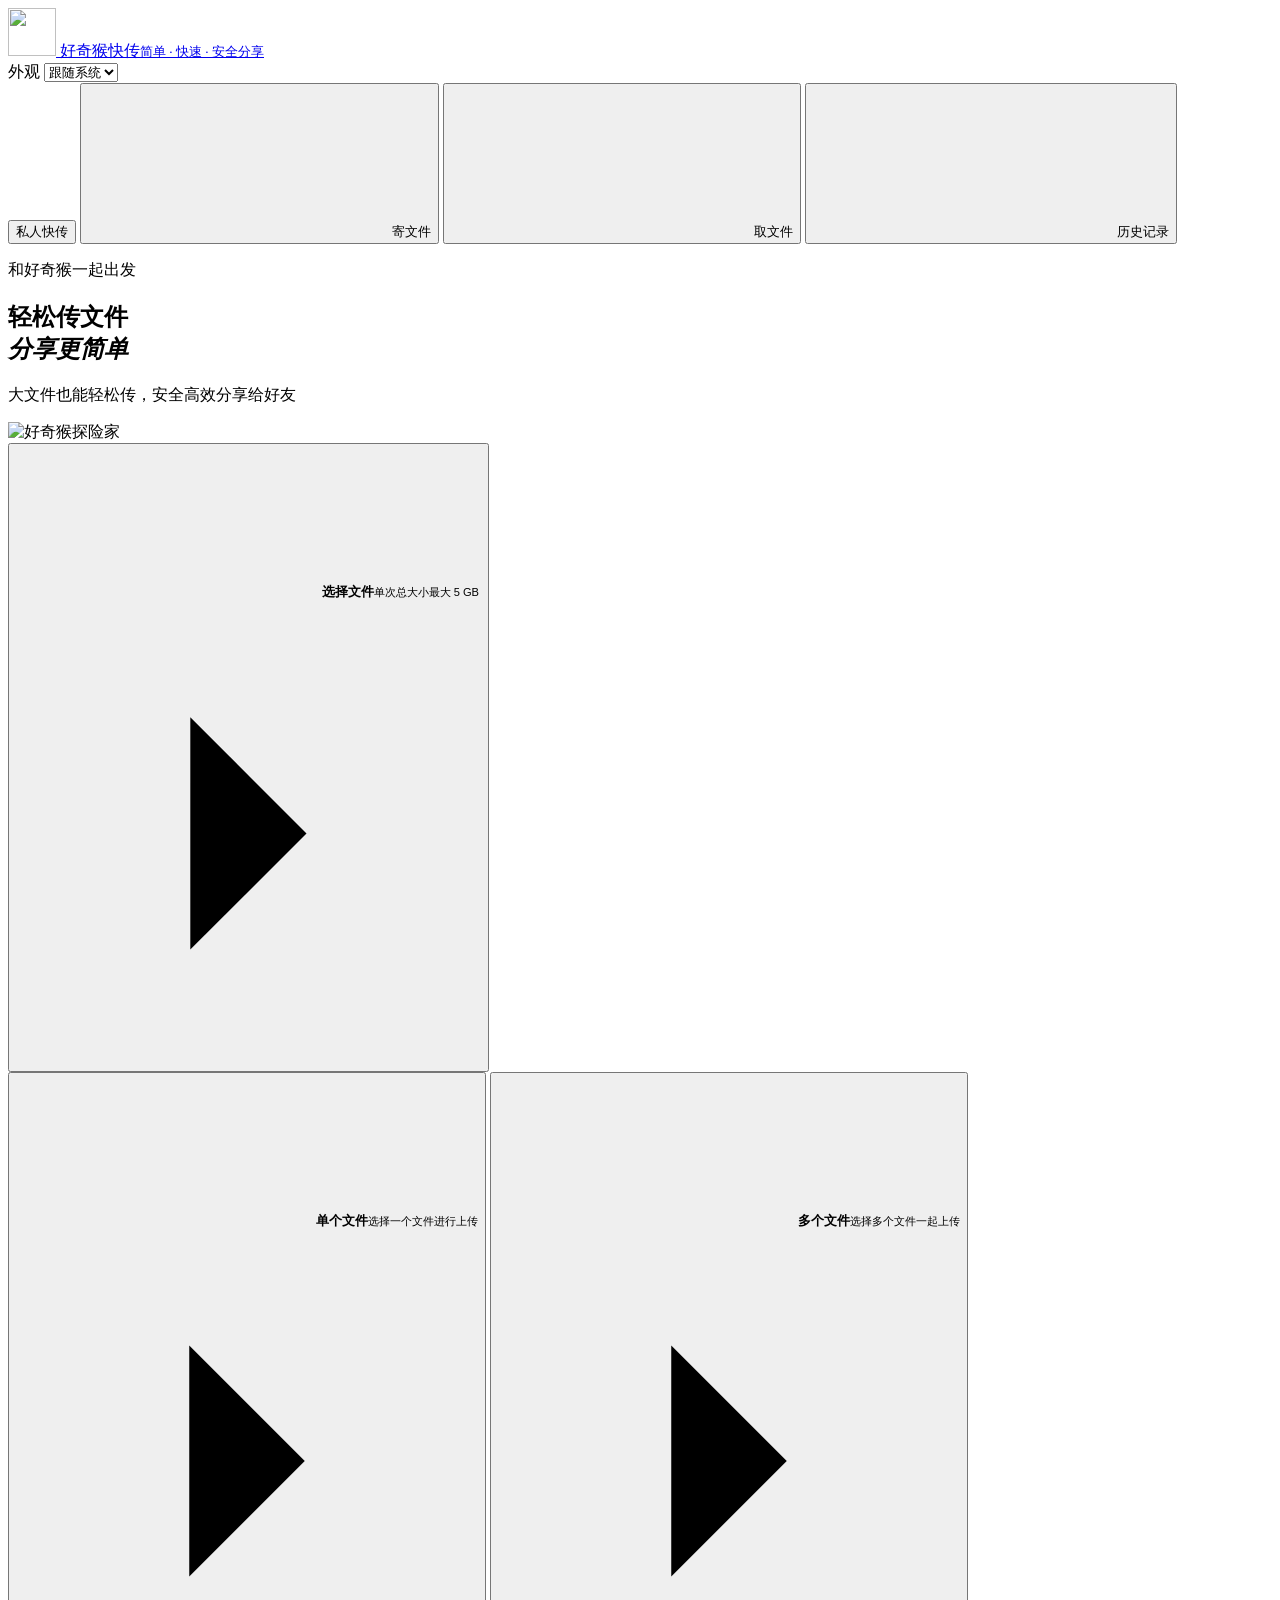
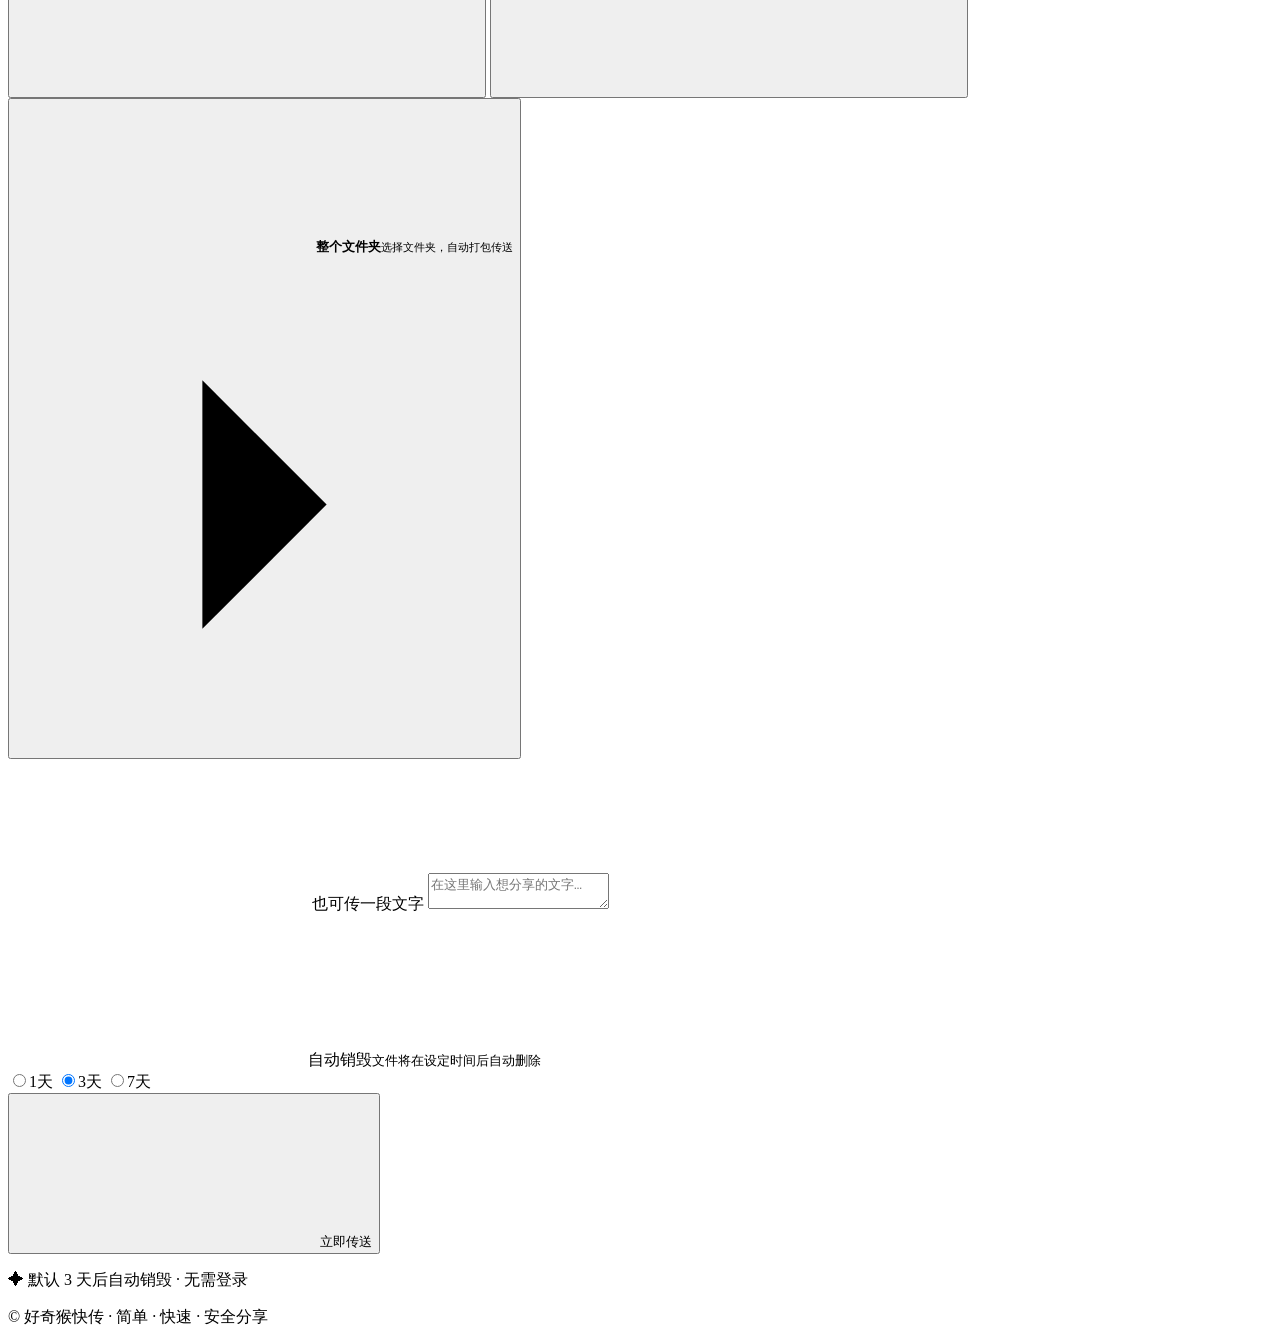
==== templates/index.html @ 9c9eccbc "ui: inline always-visible pairing code and one-click copy, bust stale cache" ====
<!doctype html>
<html lang="zh-CN">
<head>
  <meta charset="utf-8">
  <meta name="viewport" content="width=device-width,initial-scale=1,viewport-fit=cover">
  <meta name="theme-color" content="#07150f">
  <meta name="description" content="好奇猴快传，让文件传递像呼吸一样简单。上传文件，生成取件码与二维码，手机扫码直接领取。">
  <title>好奇猴快传 · 传文件，就这么简单</title>
  <script src="static/theme.js"></script>
  <link rel="icon" type="image/webp" href="static/hamoki-avatar.webp">
  <link rel="stylesheet" href="static/style.css">
  <link rel="stylesheet" href="static/brand.css">
  <link rel="stylesheet" href="static/summer.css">
  <link rel="stylesheet" href="static/motion.css">
  <link rel="stylesheet" href="static/icons.css">
  <script src="static/countdown.js" defer></script>
  <script src="static/app.js" defer></script>
  <script src="static/private.js?v=20261012-inline-code-1" defer></script>
  <link rel="stylesheet" href="static/private.css?v=20261012-inline-code-1">
</head>
<body>
<div class="page-glow" aria-hidden="true"></div>
<div class="shell">
  <header class="topbar">
    <a class="brand" href="./" aria-label="好奇猴快传首页">
      <span class="brand-icon"><img src="static/hamoki-avatar.webp" alt="" width="48" height="48"></span>
      <span class="brand-text"><span class="brand-name">好奇猴<span>快传</span></span><small class="brand-tagline">简单 · 快速 · 安全分享</small></span>
    </a>
    <div class="header-actions">
      <label class="theme-switch" for="theme-mode">
        <span class="theme-caption">外观</span>
        <select id="theme-mode" aria-label="切换网页外观">
          <option value="auto">跟随系统</option>
          <option value="light">亮色</option>
          <option value="dark">暗色</option>
        </select>
      </label>
    </div>
  </header>

  <main>
    <div class="workspace">
      <div class="card">
        <div class="tabs" data-index="0" role="tablist" aria-label="文件传递">
          <button id="tab-private" class="active" type="button">私人快传</button>
          <button id="tab-send" type="button" role="tab" aria-controls="pane-send" aria-selected="true"><svg class="ui-icon nav-icon" aria-hidden="true" focusable="false"><use href="static/icons.svg#upload"></use></svg>
            寄文件
          </button>
          <button id="tab-get" type="button" role="tab" aria-controls="pane-get" aria-selected="false"><svg class="ui-icon nav-icon" aria-hidden="true" focusable="false"><use href="static/icons.svg#download"></use></svg>
            取文件
          </button>
          <button id="tab-history" type="button" role="tab" aria-controls="pane-history" aria-selected="false"><svg class="ui-icon nav-icon" aria-hidden="true" focusable="false"><use href="static/icons.svg#history"></use></svg>
            历史记录
          </button>
        </div>

        <section id="private-workspace" class="private-workspace">
<div id="private-onboard" class="private-panel" hidden>
  <h2>开启私人快传</h2><p class="private-muted">只需配对一次，电脑与手机就能长期互传。</p>
  <div class="private-onboard-actions"><button id="private-create" class="primary" type="button">创建我的配对空间</button></div>
  <div class="private-join"><label for="private-invite-input">已有配对码？</label><input id="private-invite-input" placeholder="HK-XXXXXX-XXXXXX-XXXXXX-XXXXXX" autocomplete="off"><button id="private-join" class="secondary" type="button">加入已有空间</button></div>
</div>
<div id="private-paired" hidden>
  <div class="private-status"><span class="private-connected">● 已配对 · 双向互传</span><button id="private-settings-toggle" type="button" class="private-text-button">设备管理</button></div>
  <section class="private-panel"><div class="private-section-heading"><h2>最新内容</h2><small id="private-source">自动接收</small></div>
    <div id="private-inbox" class="private-inbox">还没有内容，在另一台设备发送后会自动显示。</div>
    <div id="private-file-row" class="private-file-row" hidden><span id="private-filename"></span><a id="private-download" class="secondary" href="api/private/file">下载文件</a></div>
    <button id="private-copy" class="primary full" type="button" hidden>复制内容</button>
  </section>
  <section class="private-panel"><div class="private-section-heading"><h2>发送新内容</h2><small>发送后覆盖上一条</small></div>
    <textarea id="private-text" rows="3" placeholder="在这里粘贴文字，也可以选择图片或文件…"></textarea>
    <div class="private-send-tools"><label for="private-files" class="secondary private-file-label"><svg class="ui-icon" aria-hidden="true"><use href="static/icons.svg#file"></use></svg> 选择文件</label><input type="file" id="private-files" multiple hidden><button id="private-send" class="primary" type="button">发送</button></div>
    <div id="private-file-selection" class="private-file-selection" hidden><div class="private-file-selection-head"><strong>已选择文件</strong><button id="private-files-clear" class="private-text-button" type="button">全部移除</button></div><div id="private-selected-list"></div></div><p id="private-file-info" class="private-muted"></p><p id="private-progress" class="private-muted" hidden>正在上传，请勿关闭页面…</p>
  </section>
  <div id="private-settings" class="private-panel" hidden><div class="private-section-heading"><h2>绑定设备</h2><button class="private-text-button" id="private-settings-close" type="button">收起</button></div>
    <p class="private-muted">绑定长期有效；如果浏览器数据被清除，可以使用下方当前配对码重新加入。</p>
    <div class="private-invite-panel"><strong>添加其他设备</strong><p class="private-muted">新设备打开快传网站后，输入下面的配对码即可加入。请勿发给陌生人。</p><div class="private-invite-box"><code id="private-invite-display" aria-live="polite">正在读取配对码…</code><button id="private-invite-copy" type="button" class="secondary" hidden>复制</button></div><p id="private-invite-notice" class="private-muted"></p></div><div id="private-device-list"></div><button id="private-leave" class="secondary" type="button">解除本机绑定</button>
  </div>
</div>
<p id="private-message" role="status" aria-live="polite" class="private-message"></p>
</section>
        <section id="pane-send" class="pane" role="tabpanel" aria-labelledby="tab-send">
          <div class="summer-intro"><div><span class="intro-kicker">和好奇猴一起出发</span><h1>轻松传文件<br><em>分享更简单</em></h1><p>大文件也能轻松传，安全高效分享给好友</p></div><img src="static/hamoki-avatar.webp" alt="好奇猴探险家" width="128" height="128"></div>
          <div id="drop" class="file-select">
            <button id="pick" class="file-pick" type="button" aria-expanded="false" aria-controls="picker-menu">
              <span class="file-symbol" aria-hidden="true"><svg class="ui-icon" aria-hidden="true" focusable="false"><use href="static/icons.svg#upload"></use></svg></span>
              <span class="pick-copy"><strong>选择文件</strong><small>单次总大小最大 5 GB</small></span>
              <svg class="pick-chevron" viewBox="0 0 24 24" aria-hidden="true"><path d="m9 6 6 6-6 6"/></svg>
            </button>
            <div class="picker-menu" id="picker-menu" data-state="closed" aria-hidden="true" inert>
              <button type="button" id="pick-single"><span class="menu-icon single" aria-hidden="true"><svg class="ui-icon" aria-hidden="true" focusable="false"><use href="static/icons.svg#file"></use></svg></span><span class="menu-copy"><strong>单个文件</strong><small>选择一个文件进行上传</small></span><svg class="menu-chevron" viewBox="0 0 24 24" aria-hidden="true"><path d="m9 6 6 6-6 6"/></svg></button>
              <button type="button" id="pick-multiple"><span class="menu-icon multiple" aria-hidden="true"><svg class="ui-icon" aria-hidden="true" focusable="false"><use href="static/icons.svg#files"></use></svg></span><span class="menu-copy"><strong>多个文件</strong><small>选择多个文件一起上传</small></span><svg class="menu-chevron" viewBox="0 0 24 24" aria-hidden="true"><path d="m9 6 6 6-6 6"/></svg></button>
              <button type="button" id="pick-folder"><span class="menu-icon folder" aria-hidden="true"><svg class="ui-icon" aria-hidden="true" focusable="false"><use href="static/icons.svg#folder"></use></svg></span><span class="menu-copy"><strong>整个文件夹</strong><small>选择文件夹，自动打包传送</small></span><svg class="menu-chevron" viewBox="0 0 24 24" aria-hidden="true"><path d="m9 6 6 6-6 6"/></svg></button>
            </div>
            <input type="file" id="file" hidden>
            <input type="file" id="files" multiple hidden>
            <input type="file" id="folder" webkitdirectory directory multiple hidden>
            <div class="selected-file" id="selected-file" hidden>
              <span id="file-info" class="file-info" role="status"></span>
              <button id="clear-file" class="clear-file" type="button" hidden>移除</button>
            </div>
          </div>

          <label class="text-label" for="text"><span aria-hidden="true"><svg class="ui-icon" aria-hidden="true" focusable="false"><use href="static/icons.svg#edit"></use></svg></span> 也可传一段文字</label>
          <textarea id="text" rows="2" maxlength="65536" placeholder="在这里输入想分享的文字…"></textarea>

          <div class="row expiry-selector">
            <div class="row-label"><span class="expiry-symbol" aria-hidden="true"><svg class="ui-icon" aria-hidden="true" focusable="false"><use href="static/icons.svg#clock"></use></svg></span><span>自动销毁<small>文件将在设定时间后自动删除</small></span></div>
            <div class="ttl-options" data-index="1" role="group" aria-label="文件保留时间">
              <label><input type="radio" name="ttl" value="1d"><span>1天</span></label>
              <label><input type="radio" name="ttl" value="3d" checked><span>3天</span></label>
              <label><input type="radio" name="ttl" value="7d"><span>7天</span></label>
            </div>
          </div>

          <div id="upload-progress" class="upload-progress" hidden>
            <div class="progress-text"><span>正在上传…</span><span id="upload-percent">0%</span></div>
            <progress id="progress-bar" value="0" max="100"></progress>
          </div>

          <button class="primary full" type="button" id="upload"><svg class="ui-icon" aria-hidden="true" focusable="false"><use href="static/icons.svg#send"></use></svg> 立即传送</button>
          <p class="hint" id="send-tip">✦ 默认 3 天后自动销毁 · 无需登录</p>
        </section>

        <section id="pane-get" class="pane receive-pane" role="tabpanel" aria-labelledby="tab-get" hidden>
          <div class="receive-hero"><div class="receive-intro-copy"><h2>领取分享内容</h2><p>输入取件码，或通过好友分享链接直接领取</p></div><img src="static/hamoki-avatar.webp" alt="" width="96" height="96"></div>
          <input id="code-input" aria-label="取件码" maxlength="12" inputmode="text" autocomplete="off" autocapitalize="characters" spellcheck="false" placeholder="输入取件码，例如 A5K7">
          <button class="primary full" id="lookup" type="button"><svg class="ui-icon" aria-hidden="true" focusable="false"><use href="static/icons.svg#search"></use></svg> 查找文件</button>
          <div id="found" class="found" hidden>
            <div class="file-line">
              <span class="file-icon" aria-hidden="true"><svg class="ui-icon" aria-hidden="true" focusable="false"><use href="static/icons.svg#file"></use></svg></span>
              <div class="file-desc"><strong id="found-name"></strong><small id="found-details"></small></div>
            </div>
            <button id="claim" type="button" class="primary full">领取文字</button>
            <button id="download-file" type="button" class="primary full" hidden>下载文件</button>
            <pre id="received-text" hidden></pre>
            <button id="copy-text" class="secondary" type="button" hidden>复制文字</button>
          </div>
        </section>

        <section id="pane-history" class="pane history-pane" role="tabpanel" aria-labelledby="tab-history" hidden>
          <h2>最近传送</h2>
          <p class="muted">同一浏览器会记住你上传的取件码，刷新或切换页面也能找回。文件到期后不可领取。</p>
          <div id="history-list" class="history-list" aria-live="polite"></div>
          <p class="hint">只保存在当前浏览器；更换设备或清除浏览器数据后不会同步。</p>
        </section>

        <section id="pane-done" class="pane done" aria-label="传送成功" hidden>
          <p class="pickup-limit"><svg class="ui-icon" aria-hidden="true" focusable="false"><use href="static/icons.svg#shield"></use></svg> 最多领取 10 次 <span class="pickup-limit-note">· 到期后自动销毁</span></p>
          <div class="success-hero">
            <div class="hero-copy">
              <h2 class="done-title">传送成功 <span>· 专属取件码</span></h2>
              <div class="success-stroke" aria-hidden="true"></div>
              <p>文件已安全上传，分享给好友即可领取</p>
            </div>
            <img class="hero-mascot" src="static/hamoki-avatar.webp" alt="好奇猴探险家" width="128" height="128">
          </div>
          <div class="result-card">
            <div class="section-title"><span class="section-icon"><svg class="ui-icon" aria-hidden="true" focusable="false"><use href="static/icons.svg#key"></use></svg></span><strong>专属取件码</strong><small>好友在「好奇猴快传」输入即可领取</small></div>
            <div class="code-wrap">
            <strong id="done-code" class="code"></strong>
            <button id="copy-code" class="copy-code" type="button" aria-label="复制取件码" title="复制取件码">
              <svg class="ui-icon" aria-hidden="true" focusable="false"><use href="static/icons.svg#copy"></use></svg>
            </button>
          </div>
            <div class="countdown-row"><div class="countdown-symbol" aria-hidden="true"><svg class="ui-icon" aria-hidden="true" focusable="false"><use href="static/icons.svg#clock"></use></svg></div><div class="expiry-countdown" data-expiry-countdown data-expires="0" aria-label="文件过期倒计时"><span>过期倒计时</span><strong>等待生成</strong></div><small>超时后文件将自动清理<br>请及时分享给好友</small></div>
          </div>
          <div class="share-link-card">
            <div class="section-title"><span class="section-icon"><svg class="ui-icon" aria-hidden="true" focusable="false"><use href="static/icons.svg#link"></use></svg></span><strong>公开领取链接</strong><small>任何人打开链接即可领取</small></div>
            <div class="public-link-panel">
            <span class="public-link-label">链接</span>
            <a id="public-link-url" class="public-link-url" href="#" target="_blank" rel="noopener noreferrer"></a>
            <button id="copy-public-link" class="public-link-copy" type="button">复制</button>
          </div>
          <p id="public-link-tip" class="hint">复制给别人即可直接查看或下载，无需输入取件码。</p>
          </div>
          <div class="done-share-grid"><div class="qr-share-card">
            <div class="qr-share-info">
              <div class="section-title"><span class="section-icon qr-icon"><svg class="ui-icon" aria-hidden="true" focusable="false"><use href="static/icons.svg#qr"></use></svg></span><strong>二维码分享</strong></div>
              <p>好友用手机扫一扫<br>即可打开领取页面</p>
            </div>
            <div class="qr-panel"><img id="done-qr" alt="取件二维码" width="188" height="188"><span>手机扫码领取</span></div>
          </div>
          <div class="social-share" aria-label="社交分享">
            <span>分享给好友</span>
            <button id="share-wechat" type="button" aria-label="分享到微信"><span class="social-bubble" aria-hidden="true"><svg class="ui-icon ui-brand-icon" aria-hidden="true" focusable="false"><use href="static/icons.svg#wechat"></use></svg></span> 微信</button>
            <button id="share-qq" type="button" aria-label="分享到QQ"><span class="social-bubble qq" aria-hidden="true"><svg class="ui-icon ui-brand-icon" aria-hidden="true" focusable="false"><use href="static/icons.svg#qq"></use></svg></span> QQ</button>
            <div id="share-guide" class="share-guide" hidden role="status" aria-live="polite">
              <strong id="share-guide-title">分享领取链接</strong>
              <p id="share-guide-tip">复制链接后，粘贴发送给好友。</p>
              <div class="share-guide-link"><input id="share-guide-url" type="text" readonly aria-label="待分享的领取链接"><button id="share-copy" type="button">复制链接</button></div>
              <button id="share-system" type="button" class="share-system" hidden>使用手机系统分享</button>
            </div>
          </div>
          </div>
          <div class="actions">
            <button id="copy-link" class="primary" type="button">复制领取链接</button>
            <button id="again" class="secondary" type="button"><svg class="ui-icon" aria-hidden="true" focusable="false"><use href="static/icons.svg#refresh"></use></svg> 再传一个</button>
          </div>
        </section>

        <p id="message" role="status" aria-live="polite" class="message"></p>
      </div>

    </div>
  </main>
  <footer><span>© 好奇猴快传 · 简单 · 快速 · 安全分享</span></footer>
</div>
<dialog id="preview-dialog" class="preview-dialog" aria-label="历史图片预览">
  <div class="preview-toolbar"><strong id="preview-name"></strong><button id="close-preview" type="button" aria-label="关闭图片预览">✕</button></div>
  <img id="preview-image" alt="历史分享图片预览">
  <p>仅预览图片，不消耗领取次数</p>
</dialog>
</body>
</html>
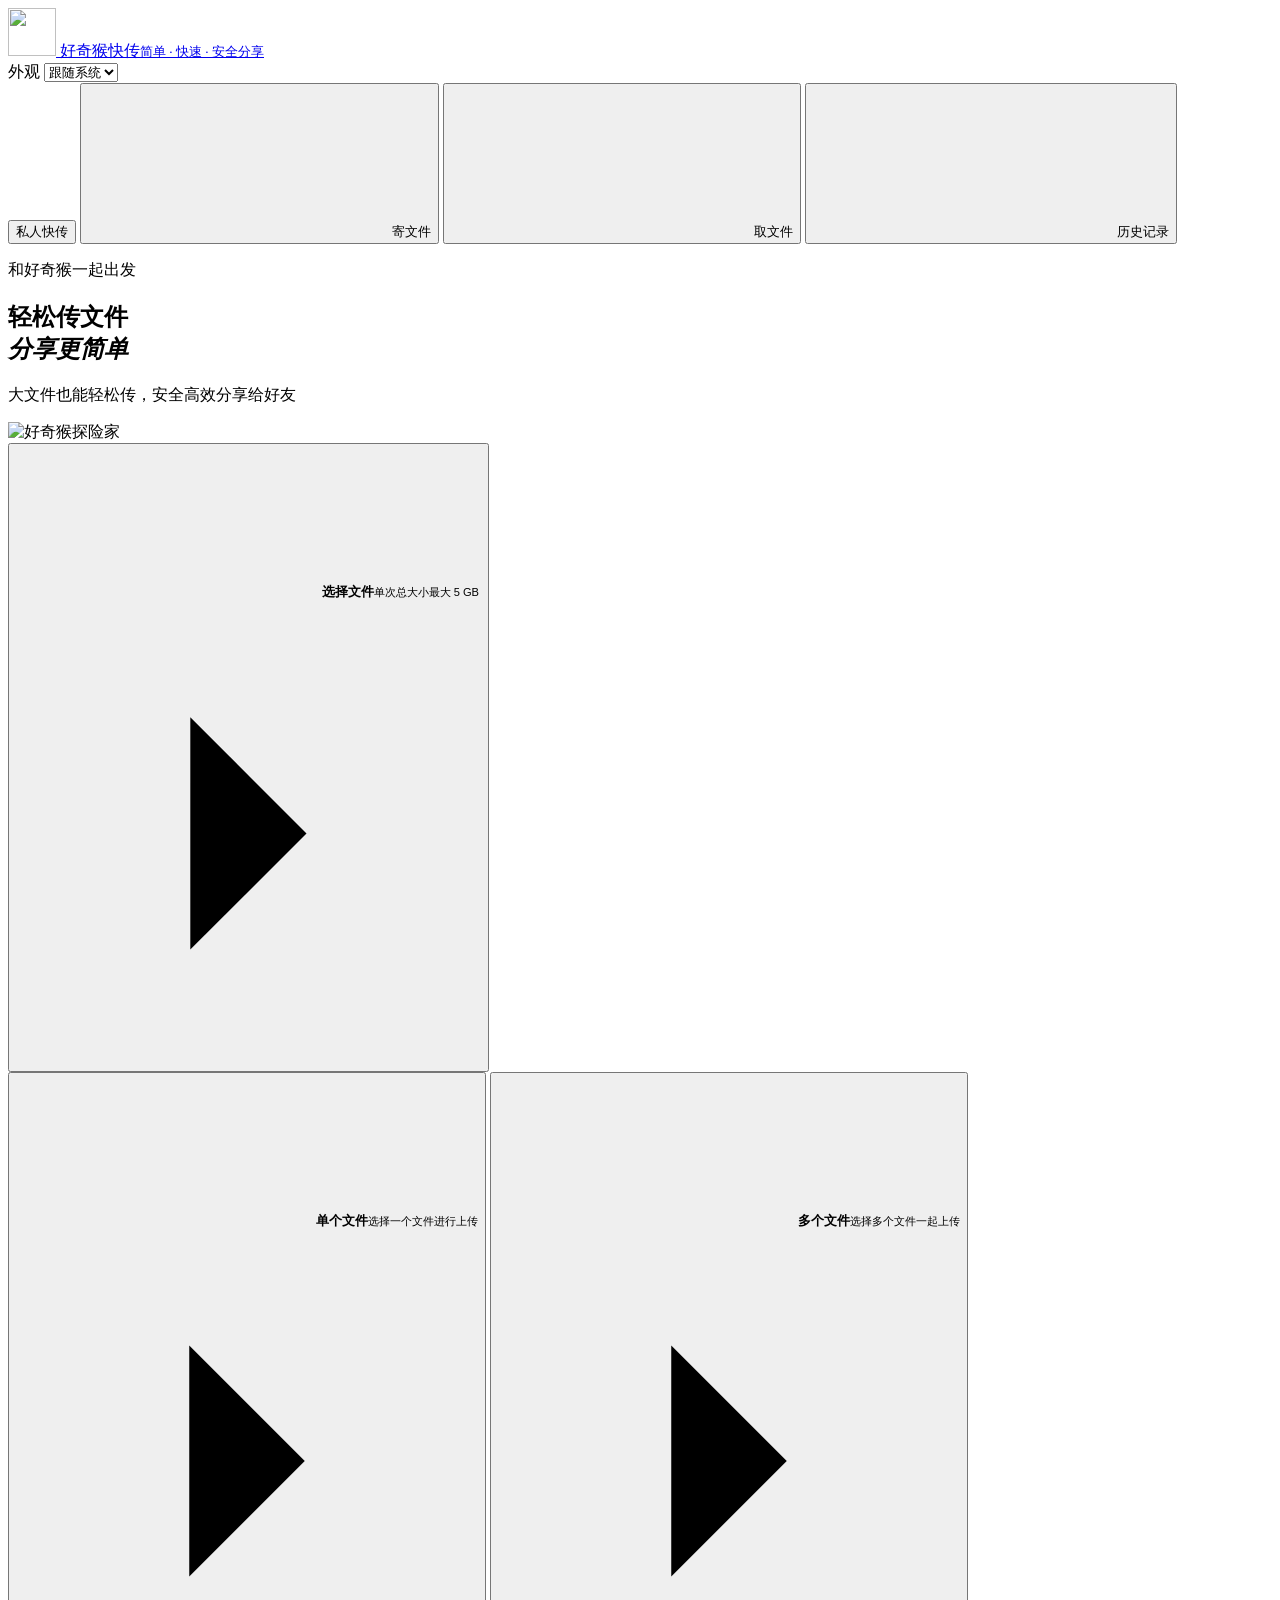
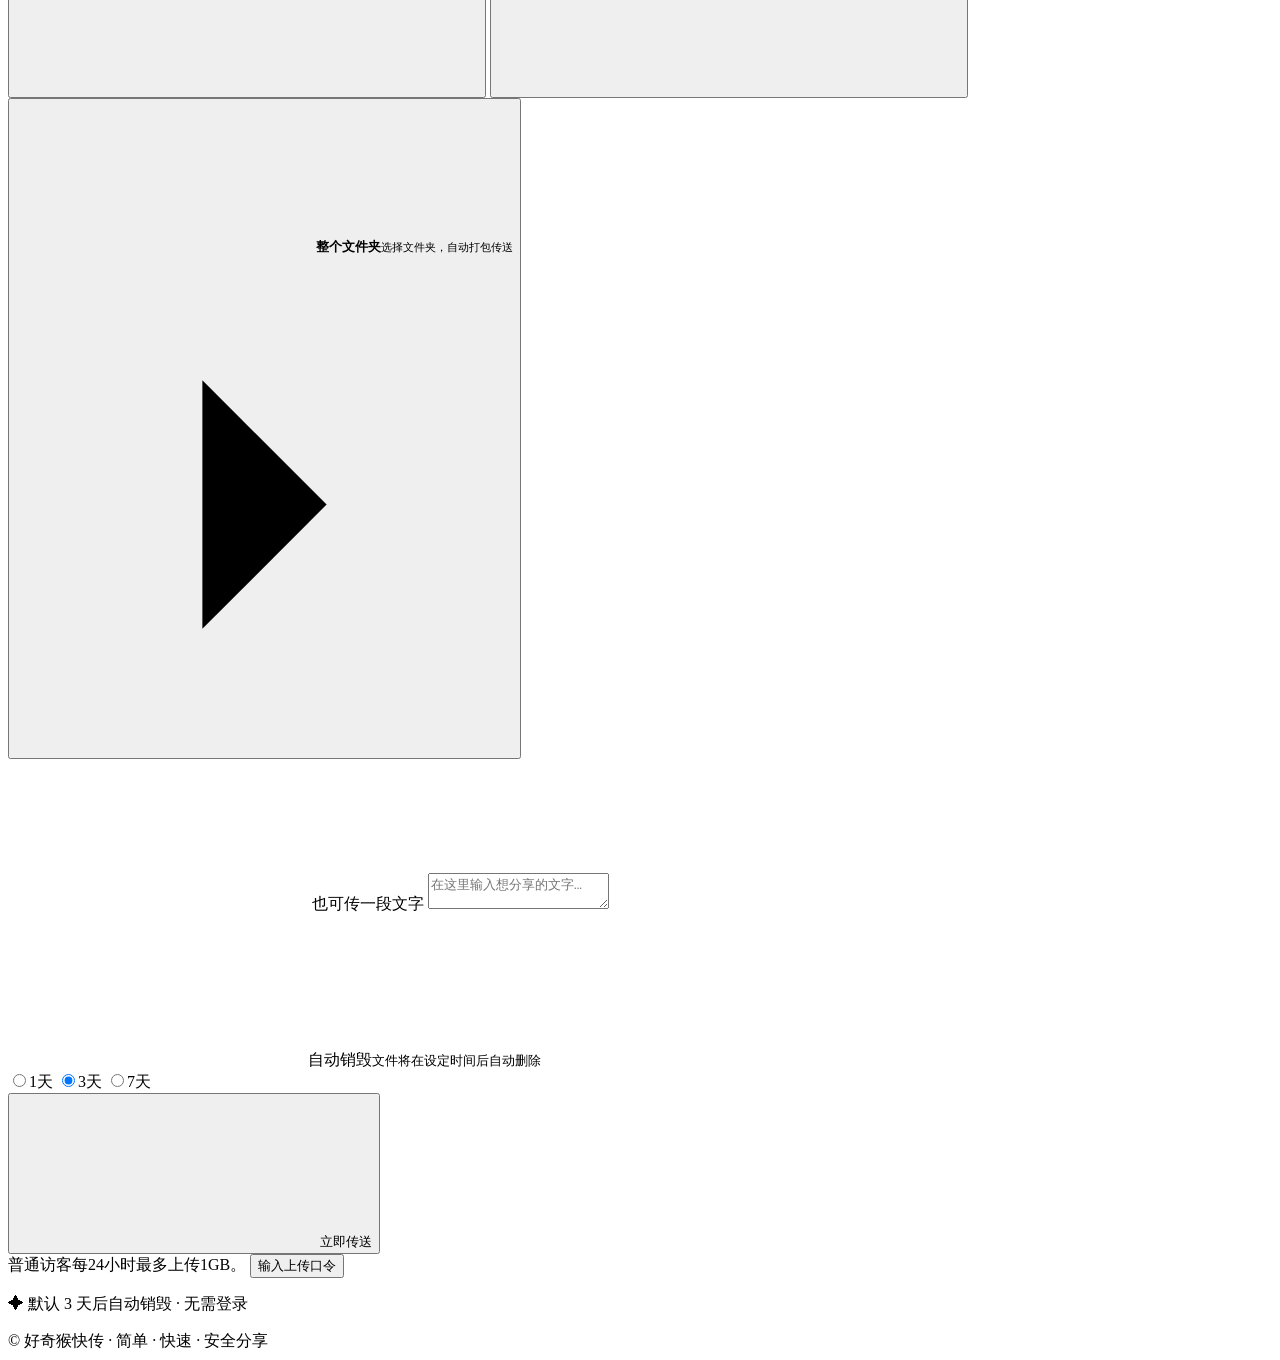
==== commit 8d1e8298: "ui: guest upload quota and inline password unlock controls" ====
--- a/templates/index.html
+++ b/templates/index.html
@@ -14,9 +14,9 @@
   <link rel="stylesheet" href="static/motion.css">
   <link rel="stylesheet" href="static/icons.css">
   <script src="static/countdown.js" defer></script>
-  <script src="static/app.js" defer></script>
-  <script src="static/private.js?v=20261012-inline-code-1" defer></script>
-  <link rel="stylesheet" href="static/private.css?v=20261012-inline-code-1">
+  <script src="static/app.js?v=20261013-quota-1" defer></script>
+  <script src="static/private.js?v=20261012-drag-1" defer></script>
+  <link rel="stylesheet" href="static/private.css?v=20261013-quota-1">
 </head>
 <body>
 <div class="page-glow" aria-hidden="true"></div>
@@ -67,8 +67,9 @@
     <div id="private-file-row" class="private-file-row" hidden><span id="private-filename"></span><a id="private-download" class="secondary" href="api/private/file">下载文件</a></div>
     <button id="private-copy" class="primary full" type="button" hidden>复制内容</button>
   </section>
-  <section class="private-panel"><div class="private-section-heading"><h2>发送新内容</h2><small>发送后覆盖上一条</small></div>
-    <textarea id="private-text" rows="3" placeholder="在这里粘贴文字，也可以选择图片或文件…"></textarea>
+  <section id="private-send-zone" class="private-panel private-send-zone"><div class="private-section-heading"><h2>发送新内容</h2><small>发送后覆盖上一条</small></div>
+    <textarea id="private-text" rows="3" placeholder="粘贴文字，也可以把文件拖到这个区域…"></textarea>
+    <div class="private-drop-subtitle">拖拽图片或文件到这里，也可以点击「选择文件」</div>
     <div class="private-send-tools"><label for="private-files" class="secondary private-file-label"><svg class="ui-icon" aria-hidden="true"><use href="static/icons.svg#file"></use></svg> 选择文件</label><input type="file" id="private-files" multiple hidden><button id="private-send" class="primary" type="button">发送</button></div>
     <div id="private-file-selection" class="private-file-selection" hidden><div class="private-file-selection-head"><strong>已选择文件</strong><button id="private-files-clear" class="private-text-button" type="button">全部移除</button></div><div id="private-selected-list"></div></div><p id="private-file-info" class="private-muted"></p><p id="private-progress" class="private-muted" hidden>正在上传，请勿关闭页面…</p>
   </section>
@@ -119,6 +120,14 @@
           </div>
 
           <button class="primary full" type="button" id="upload"><svg class="ui-icon" aria-hidden="true" focusable="false"><use href="static/icons.svg#send"></use></svg> 立即传送</button>
+          <div id="guest-quota-panel" class="guest-quota-panel">
+            <span id="guest-quota-text">普通访客每24小时最多上传1GB。</span>
+            <button type="button" id="guest-unlock-toggle" class="private-text-button">输入上传口令</button>
+          </div>
+          <div id="guest-unlock-panel" class="guest-unlock-panel" hidden>
+            <label for="guest-upload-password">继续上传的口令</label>
+            <div class="guest-unlock-row"><input type="password" id="guest-upload-password" autocomplete="off" placeholder="输入上传口令"><button type="button" id="guest-unlock-submit" class="secondary">验证口令</button></div>
+          </div>
           <p class="hint" id="send-tip">✦ 默认 3 天后自动销毁 · 无需登录</p>
         </section>
 
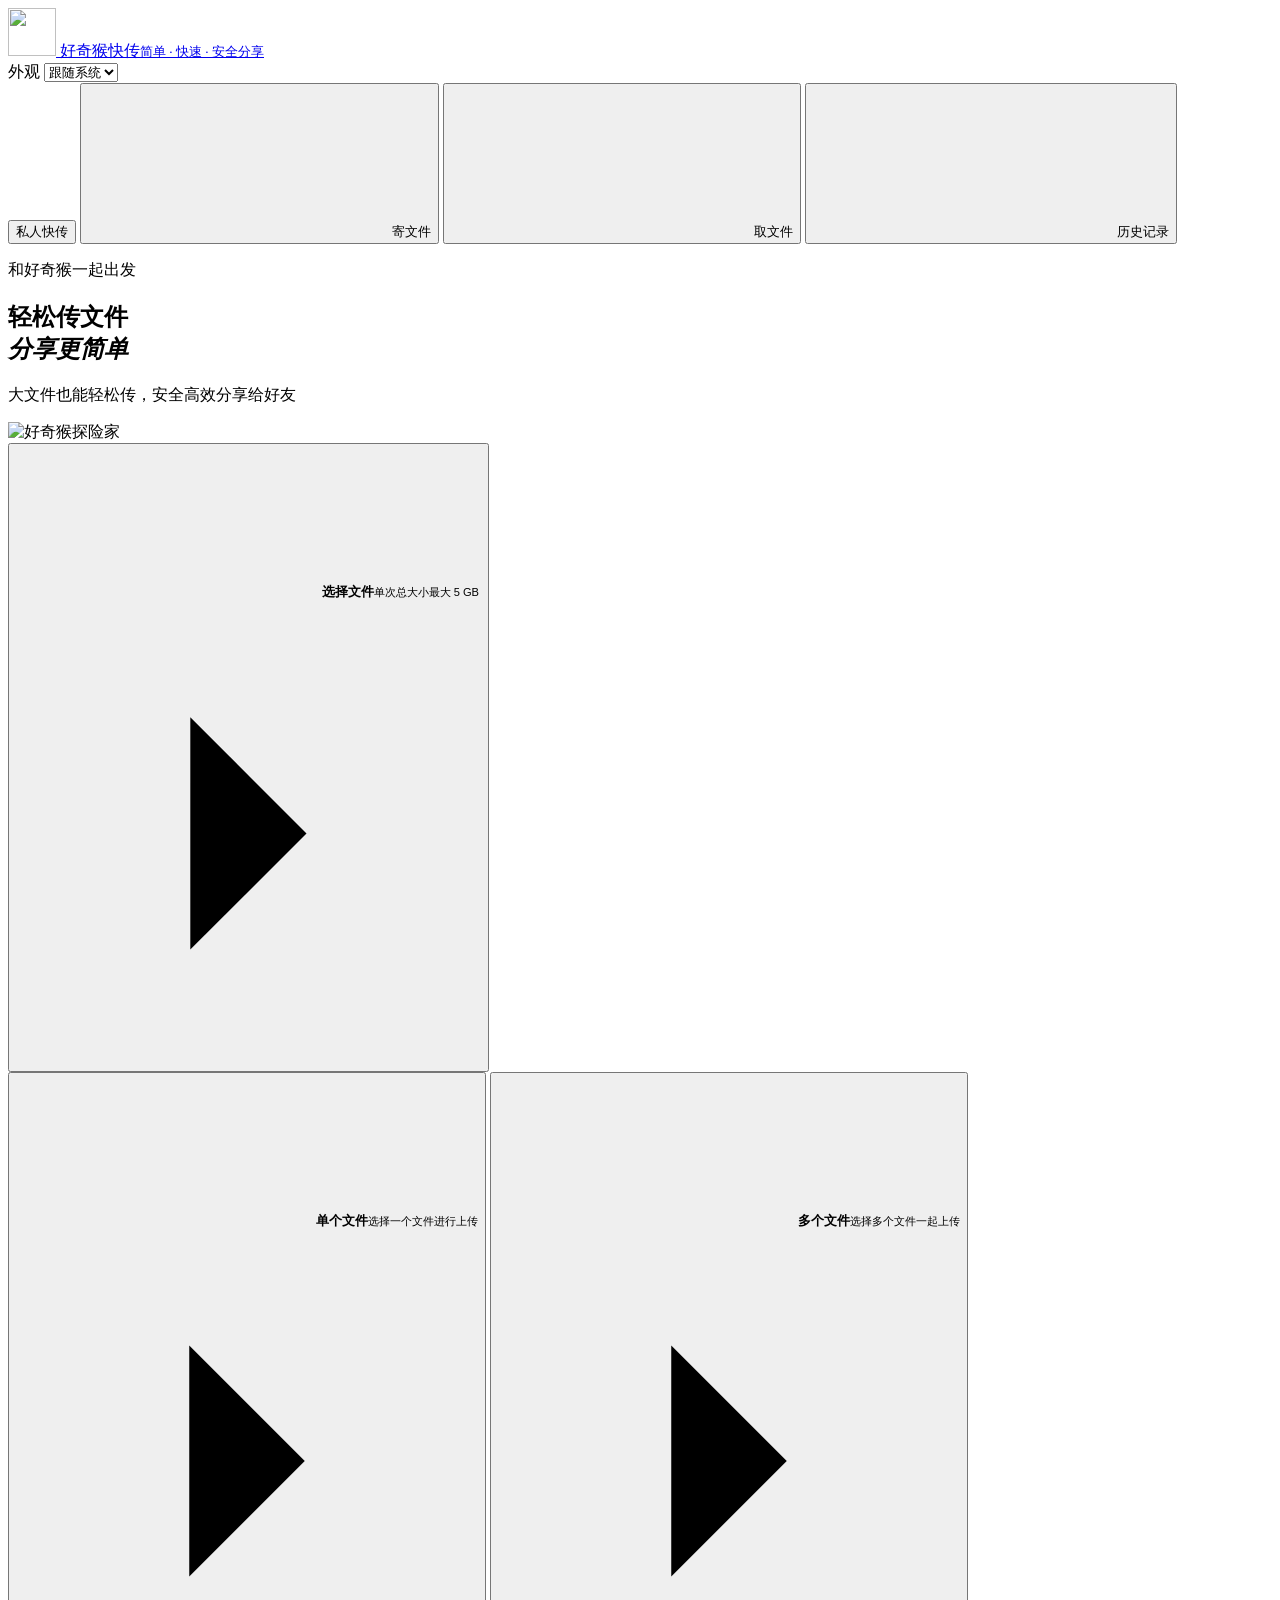
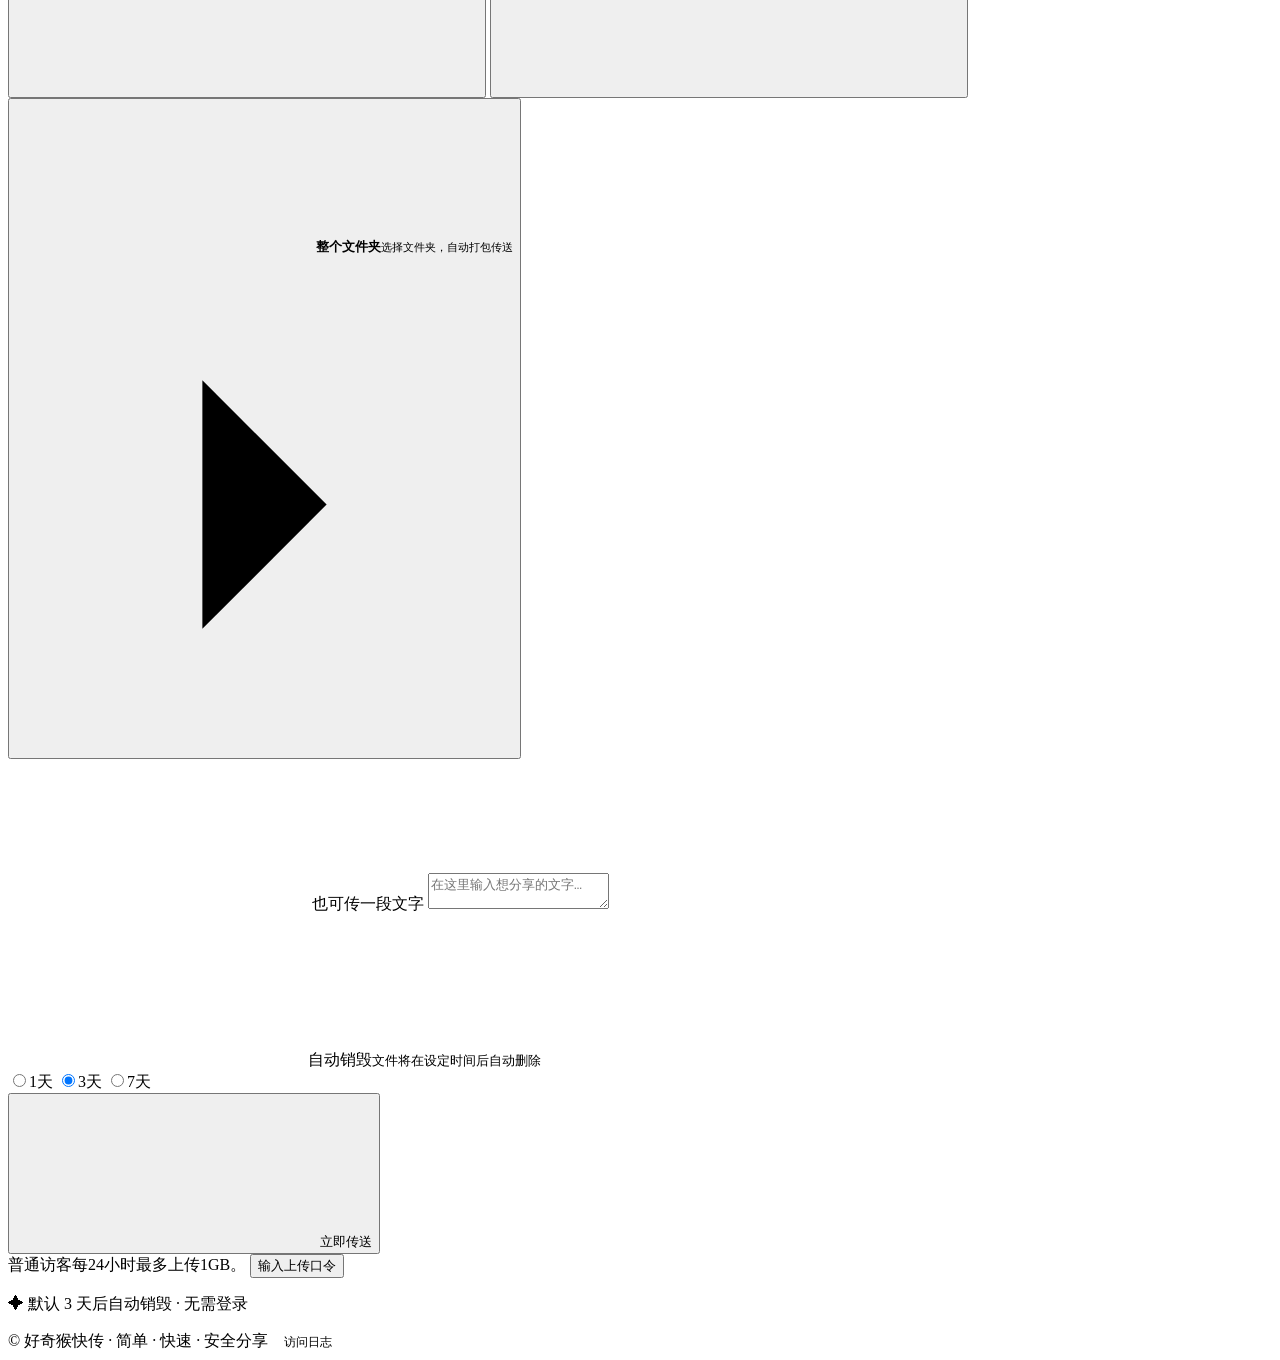
==== commit e745725d: "ui: unobtrusive access log link in footer" ====
--- a/templates/index.html
+++ b/templates/index.html
@@ -213,7 +213,7 @@
 
     </div>
   </main>
-  <footer><span>© 好奇猴快传 · 简单 · 快速 · 安全分享</span></footer>
+  <footer><span>© 好奇猴快传 · 简单 · 快速 · 安全分享</span> <a href="/admin/logs" style="margin-left:12px;color:var(--muted);font-size:12px;text-decoration:none">访问日志</a></footer>
 </div>
 <dialog id="preview-dialog" class="preview-dialog" aria-label="历史图片预览">
   <div class="preview-toolbar"><strong id="preview-name"></strong><button id="close-preview" type="button" aria-label="关闭图片预览">✕</button></div>
